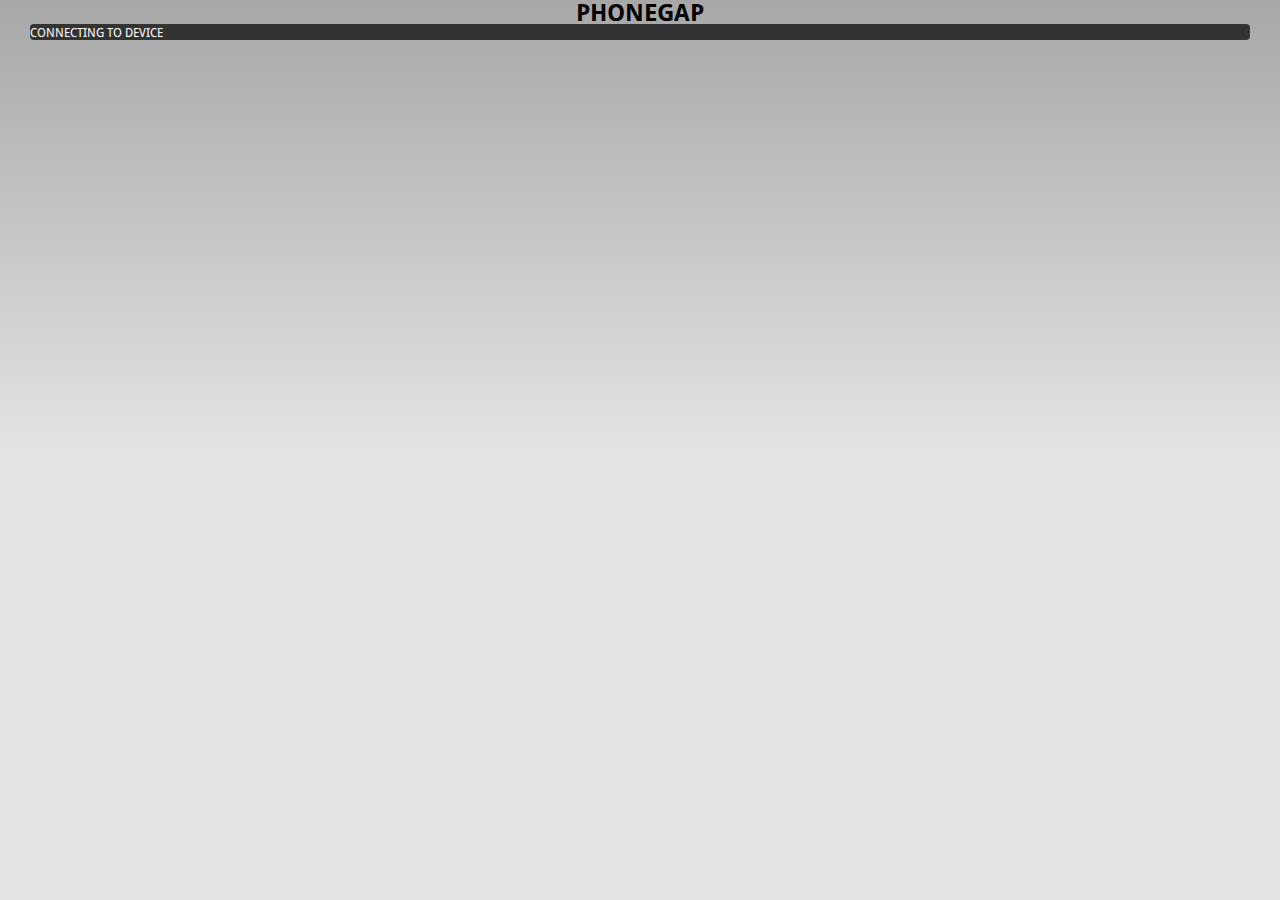
==== index.html @ 653e4652 "Initial Upload" ====
<!DOCTYPE html>
<!--
    Licensed to the Apache Software Foundation (ASF) under one
    or more contributor license agreements.  See the NOTICE file
    distributed with this work for additional information
    regarding copyright ownership.  The ASF licenses this file
    to you under the Apache License, Version 2.0 (the
    "License"); you may not use this file except in compliance
    with the License.  You may obtain a copy of the License at

    http://www.apache.org/licenses/LICENSE-2.0

    Unless required by applicable law or agreed to in writing,
    software distributed under the License is distributed on an
    "AS IS" BASIS, WITHOUT WARRANTIES OR CONDITIONS OF ANY
     KIND, either express or implied.  See the License for the
    specific language governing permissions and limitations
    under the License.
-->
<html>
    <head>
<meta http-equiv="Content-Type" content="text/html; charset=UTF-8" />
<meta name="format-detection" content="telephone=no" />
<meta name="viewport" content="user-scalable=no, initial-scale=1, maximum-scale=1, minimum-scale=1, width=device-width, height=device-height, target-densitydpi=device-dpi" />

<link href="css/reset.css" rel="stylesheet" type="text/css" />
<link href="css/typefaces.css" rel="stylesheet" type="text/css" />
<link href="css/index.css" rel="stylesheet" type="text/css" />
<link href="css/styles.css" rel="stylesheet" type="text/css" />

<script type="text/javascript" src="js/jquery-2.1.0.min.js"></script>
<script type="text/javascript" src="js/jquery.easing.1.3.js" ></script>
<script type="text/javascript" src="js/jquery.mobile.custom.min.js"></script>

<title>Blue Devil Productions \\ Title Page</title>
    </head>
    <body>

        <section data-role="page">
            <div class="container">

                <h1>PhoneGap</h1>
                <div id="deviceready" class="blink">
                    <p class="event listening">Connecting to Device</p>
                    <p class="event received">Device is Ready and hydration added</p>
                </div>


            </div>
        </section>

        <script type="text/javascript" src="phonegap.js"></script>
        <script type="text/javascript" src="js/index.js"></script>
        <script type="text/javascript" src="js/custom_behaviors.js"></script>
        <script type="text/javascript">
            app.initialize();
        </script>
    </body>
</html>
---- css/typefaces.css ----
/*///////////////////////////// COLORS //////////////////*/
/*
DEB'S BLUE
    color:#0033A0;
    background-color:rgba(0,51,160,1));

*/
/*///////////////////////////// COLORS //////////////////*/
h1{
    font-family:droidBold, Helvetica, Arial, sans-serif;
}

h2{
	font-family:droidBold, Helvetica, Arial, sans-serif;
}

h3{
	font-family:droidBold, Helvetica, Arial, sans-serif;
}

h4{
	font-family:droidReg, Helvetica, Arial, sans-serif; 
}

h5{
	font-family:droidReg, Helvetica, Arial, sans-serif;
}

h6{
	font-family:droidReg, Helvetica, Arial, sans-serif;
}

p{
    font-family:droidReg, Helvetica, Arial, sans-serif;
}

a{
	text-decoration:none;
}



@font-face {
    font-family: 'droidBold';
    src: url('../fonts/droidsans-bold-webfont.eot');
    src: url('../fonts/droidsans-bold-webfont.eot?#iefix') format('embedded-opentype'),
         url('../fonts/droidsans-bold-webfont.woff2') format('woff2'),
         url('../fonts/droidsans-bold-webfont.woff') format('woff'),
         url('../fonts/droidsans-bold-webfont.ttf') format('truetype'),
         url('../fonts/droidsans-bold-webfont.svg#droidBold') format('svg');
    font-weight: normal;
    font-style: normal;
}


@font-face {
    font-family: 'droidReg';
    src: url('../fonts/droidsans-webfont.eot');
    src: url('../fonts/droidsans-webfont.eot?#iefix') format('embedded-opentype'),
         url('../fonts/droidsans-webfont.woff2') format('woff2'),
         url('../fonts/droidsans-webfont.woff') format('woff'),
         url('../fonts/droidsans-webfont.ttf') format('truetype'),
         url('../fonts/droidsans-webfont.svg#droidReg') format('svg');
    font-weight: normal;
    font-style: normal;
}
---- css/index.css ----
/*
 * Licensed to the Apache Software Foundation (ASF) under one
 * or more contributor license agreements.  See the NOTICE file
 * distributed with this work for additional information
 * regarding copyright ownership.  The ASF licenses this file
 * to you under the Apache License, Version 2.0 (the
 * "License"); you may not use this file except in compliance
 * with the License.  You may obtain a copy of the License at
 *
 * http://www.apache.org/licenses/LICENSE-2.0
 *
 * Unless required by applicable law or agreed to in writing,
 * software distributed under the License is distributed on an
 * "AS IS" BASIS, WITHOUT WARRANTIES OR CONDITIONS OF ANY
 * KIND, either express or implied.  See the License for the
 * specific language governing permissions and limitations
 * under the License.
 */
* {
    -webkit-tap-highlight-color: rgba(0,0,0,0); /* make transparent link selection, adjust last value opacity 0 to 1.0 */
}

body {
    -webkit-touch-callout: none;                /* prevent callout to copy image, etc when tap to hold */
    -webkit-text-size-adjust: none;             /* prevent webkit from resizing text to fit */
    -webkit-user-select: none;                  /* prevent copy paste, to allow, change 'none' to 'text' */
    background-color:#E4E4E4;
    background-image:linear-gradient(top, #A7A7A7 0%, #E4E4E4 51%);
    background-image:-webkit-linear-gradient(top, #A7A7A7 0%, #E4E4E4 51%);
    background-image:-ms-linear-gradient(top, #A7A7A7 0%, #E4E4E4 51%);
    background-image:-webkit-gradient(
        linear,
        left top,
        left bottom,
        color-stop(0, #A7A7A7),
        color-stop(0.51, #E4E4E4)
    );
    background-attachment:fixed;
    font-family:'HelveticaNeue-Light', 'HelveticaNeue', Helvetica, Arial, sans-serif;
    font-size:12px;
    height:100%;
    margin:0px;
    padding:0px;
    text-transform:uppercase;
    width:100%;
}

/* Portrait layout (default) */
.app {
    background:url(../img/logo.png) no-repeat center top; /* 170px x 200px */
    position:absolute;             /* position in the center of the screen */
    left:50%;
    top:50%;
    height:50px;                   /* text area height */
    width:225px;                   /* text area width */
    text-align:center;
    padding:180px 0px 0px 0px;     /* image height is 200px (bottom 20px are overlapped with text) */
    margin:-115px 0px 0px -112px;  /* offset vertical: half of image height and text area height */
                                   /* offset horizontal: half of text area width */
}

/* Landscape layout (with min-width) */
@media screen and (min-aspect-ratio: 1/1) and (min-width:400px) {
    .app {
        background-position:left center;
        padding:75px 0px 75px 170px;  /* padding-top + padding-bottom + text area = image height */
        margin:-90px 0px 0px -198px;  /* offset vertical: half of image height */
                                      /* offset horizontal: half of image width and text area width */
    }
}

h1 {
    font-size:24px;
    font-weight:normal;
    margin:0px;
    overflow:visible;
    padding:0px;
    text-align:center;
}

.event {
    border-radius:4px;
    -webkit-border-radius:4px;
    color:#FFFFFF;
    font-size:12px;
    margin:0px 30px;
    padding:2px 0px;
}

.event.listening {
    background-color:#333333;
    display:block;
}

.event.received {
    background-color:#4B946A;
    display:none;
}

@keyframes fade {
    from { opacity: 1.0; }
    50% { opacity: 0.4; }
    to { opacity: 1.0; }
}
 
@-webkit-keyframes fade {
    from { opacity: 1.0; }
    50% { opacity: 0.4; }
    to { opacity: 1.0; }
}
 
.blink {
    animation:fade 3000ms infinite;
    -webkit-animation:fade 3000ms infinite;
}
---- css/styles.css ----
.container{
	margin-left:auto;
	margin-right:auto;
}
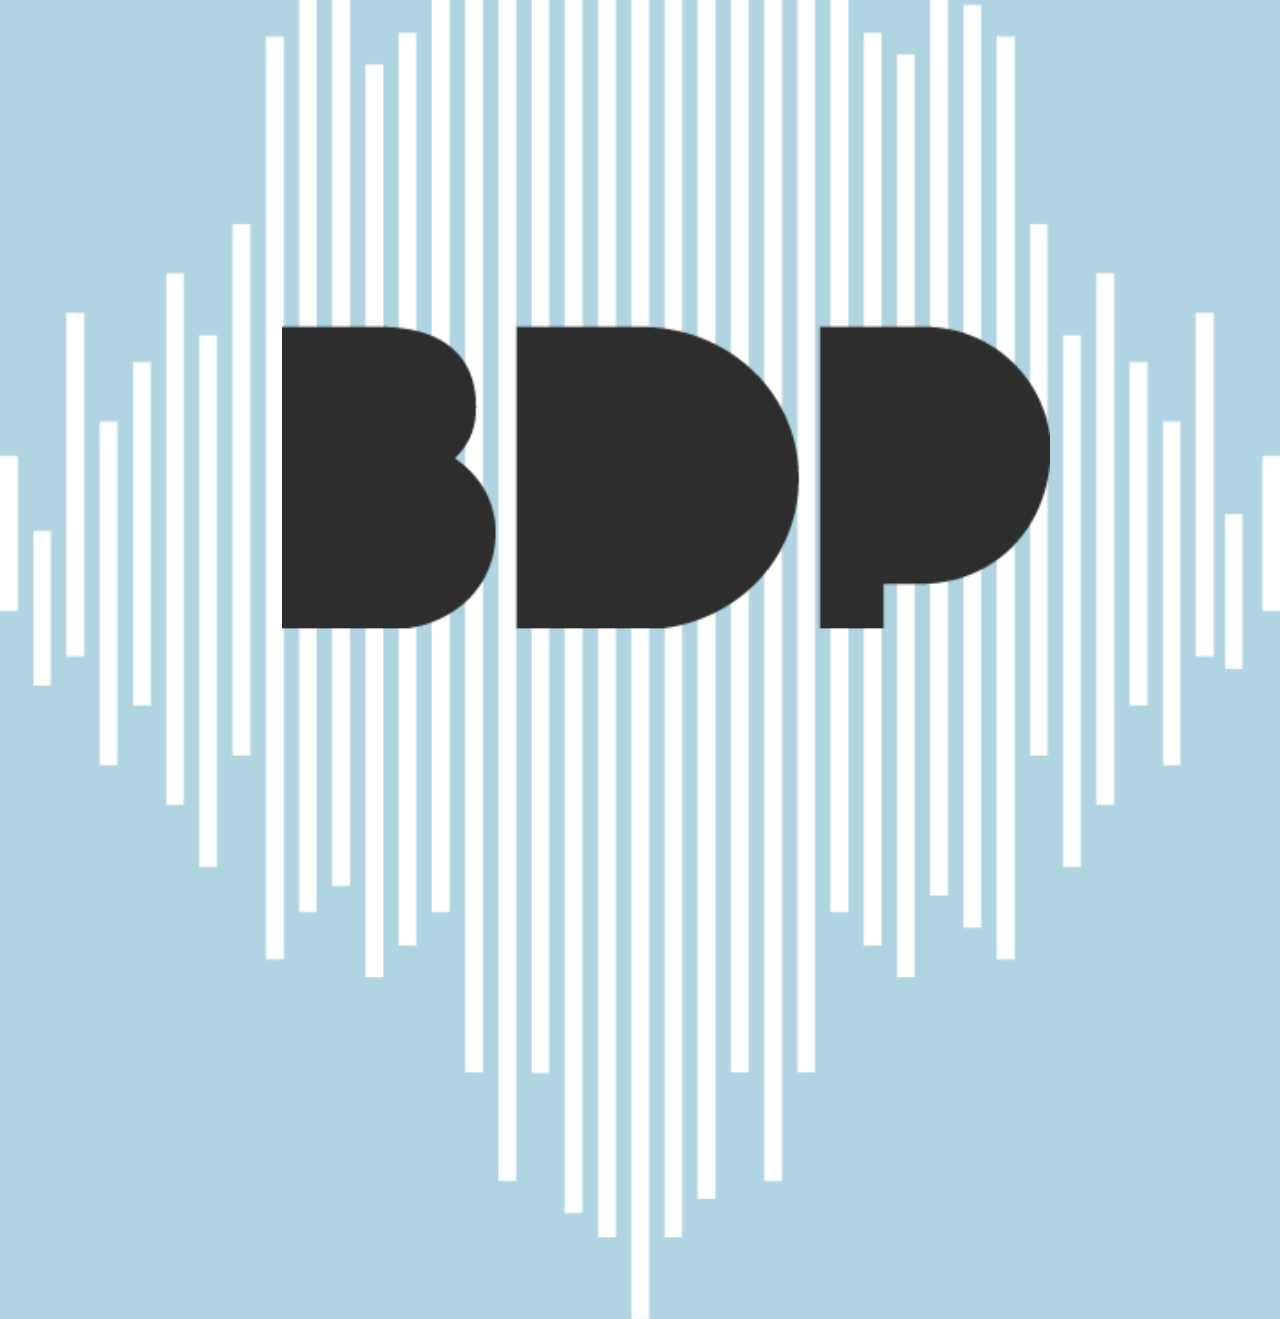
==== commit fa171a4c: "Day 1" ====
--- a/index.html
+++ b/index.html
@@ -36,15 +36,12 @@
     </head>
     <body>
 
-        <section data-role="page">
+        <section id="titlePage" data-role="page">
             <div class="container">
 
-                <h1>PhoneGap</h1>
-                <div id="deviceready" class="blink">
-                    <p class="event listening">Connecting to Device</p>
-                    <p class="event received">Device is Ready and hydration added</p>
-                </div>
+                <img id="titleWave" src="images/title_whiteWave.png" width="100%" alt="BDP Logo Soundwave" />
 
+                <img id="titleBdp" src="images/bdpLetterLogo.png" width="100%" alt="BDP Logo Letters" />
 
             </div>
         </section>
--- a/css/typefaces.css
+++ b/css/typefaces.css
@@ -1,8 +1,38 @@
 /*///////////////////////////// COLORS //////////////////*/
 /*
-DEB'S BLUE
-    color:#0033A0;
-    background-color:rgba(0,51,160,1));
+BDP LIGHT BLUE
+    color:#B0D4E1;
+    background-color:rgba(176,212,225,1);
+
+BDP DARK BLUE
+    color:#229BC6;
+    background-color:rgba(34,155,198,1);
+
+WHITE
+    color:#FFF;
+    background-color:rgba(255,255,255,1);
+
+BDP BLACK
+    color:#2C2C2C;
+    background-color:rgba(44,44,44,1);
+
+////////////////// EVENT COLORS ////
+MUSIC
+    color:#455B9B;
+    background-color:rgba(69,91,155,1);
+
+COMEDY
+    color:#C6524F;
+    background-color:rgba(198,81,79,1);
+
+FILMS
+    color:#32B741;
+    background-color:rgba(50,183,65,1);
+
+SPECIAL
+    color:#C5C53C;
+    background-color:rgba(197,197,60,1);
+
 
 */
 /*///////////////////////////// COLORS //////////////////*/
--- a/css/index.css
+++ b/css/index.css
@@ -24,7 +24,7 @@
     -webkit-touch-callout: none;                /* prevent callout to copy image, etc when tap to hold */
     -webkit-text-size-adjust: none;             /* prevent webkit from resizing text to fit */
     -webkit-user-select: none;                  /* prevent copy paste, to allow, change 'none' to 'text' */
-    background-color:#E4E4E4;
+    /*background-color:#E4E4E4;
     background-image:linear-gradient(top, #A7A7A7 0%, #E4E4E4 51%);
     background-image:-webkit-linear-gradient(top, #A7A7A7 0%, #E4E4E4 51%);
     background-image:-ms-linear-gradient(top, #A7A7A7 0%, #E4E4E4 51%);
@@ -34,7 +34,7 @@
         left bottom,
         color-stop(0, #A7A7A7),
         color-stop(0.51, #E4E4E4)
-    );
+    );*/
     background-attachment:fixed;
     font-family:'HelveticaNeue-Light', 'HelveticaNeue', Helvetica, Arial, sans-serif;
     font-size:12px;
--- a/css/styles.css
+++ b/css/styles.css
@@ -4,3 +4,221 @@
 }
 
 
+body{
+    background-color:rgba(176,212,225,1);
+}
+
+.clear{
+	clear:both;
+}
+
+/*//////////////////////////// SPLASH PAGE STYLES ////////////////*/
+#titleWave{
+	position: absolute;
+	top:50%;
+	transform:translate(0%,-50%);
+	-o-transform:translate(0%,-50%);
+	-webkit-transform:translate(0%,-50%);
+	-moz-transform:translate(0%,-50%);
+	-ms-transform:translate(0%,-50%);	
+}
+
+#titleBdp{
+	width:60%;
+	position: absolute;
+	top:53%;
+	left:52%;
+	transform:translate(-50%,-50%);
+	-o-transform:translate(-50%,-50%);
+	-webkit-transform:translate(-50%,-50%);
+	-moz-transform:translate(-50%,-50%);
+	-ms-transform:translate(-50%,-50%);	
+}
+
+
+
+/*//////////////////////////// HOME PAGE ////////////////*/
+#home{
+	position: relative;
+}
+
+#topNav{
+	width:100%;
+	height:7.5vh;
+	display: block;
+	position: fixed;
+	top:0px;
+	z-index: 99999999;
+    background-color:rgba(34,155,198,1);	
+}
+
+#navArrow{
+	float:left;
+	width:30px;
+	margin:4% 0px 0px 5%;
+}
+
+#mobileMenu{
+	float:right;
+	width: 35px;
+	margin:3.5% 5% 0px 0px;
+}
+
+#fmaPhoto{
+	width:100%;
+	height:40vh;
+	margin-top:7.5vh;
+	background-color: #fff;
+	display: block;
+	position: relative;
+}
+
+#fmaCaption{
+	width:100%;
+	height:60px;
+	display: block;
+    background-color:rgba(44,44,44,.5);
+	position: absolute;
+	bottom:0px;
+}
+
+#fmaCaption h1{
+	color:#fff;
+	font-size: 21px;
+	line-height: 35px;
+	margin-left: 5%;
+}
+
+#fmaCaption h2{
+	color:#fff;
+	font-size: 16px;
+	margin-left: 5%;
+}
+
+#middleNav{
+	width:100%;
+	height:5vh;
+	display: block;
+	position: fixed;
+	top:47.5vh;
+}
+
+#middleNav a{
+	float:left;
+	width:25%;
+}
+
+#middleNav h3{
+    color:#229BC6;
+	text-align: center;
+	font-size: 14px;
+	line-height: 5vh;
+}
+
+#bottomNav{
+	width:100%;
+	height:10vh;
+	display: block;
+	position: fixed;
+	bottom:0px;
+	z-index: 99999999;
+    background-color:rgba(34,155,198,1);	
+}
+
+#bottomNav a{
+	float: left;
+	width: 25%;
+}
+
+#bottomNav div{
+	display: block;
+	width:40px;
+	background-repeat: no-repeat;
+	background-position: center;
+	margin:15% 0px 0px 50%;
+	transform:translate(-50%,0%);
+	-o-transform:translate(-50%,0%);
+	-webkit-transform:translate(-50%,0%);
+	-moz-transform:translate(-50%,0%);
+	-ms-transform:translate(-50%,0%);		
+}
+
+
+
+
+#middleNav .events h3{
+	background-color: #fff;
+    color:#2C2C2C;	
+}
+
+#bottomNav .home{
+	background-color: #fff;
+}
+
+
+
+#mainSection{
+	position: relative;
+	margin-top:5vh;
+	height:37.5vh;
+}
+
+.eventFeed{
+	width: 100%;
+	height:150px;
+	display: block;
+	z-index: 1;
+
+}
+
+.musicEvent{
+    background-color:rgba(69,91,155,1);
+}
+
+.comedyEvent{
+    background-color:rgba(198,81,79,1);
+}
+
+.filmsEvent{
+    background-color:rgba(50,183,65,1);
+}
+
+.eventFeed span{
+	float:left;
+	width:20px;
+	height:20px;
+	display: block;
+	background-color: #000;
+	margin-right: 5px;
+	margin-top:4px;
+}
+
+.eventArt{
+	width:33%;
+	height:100%;
+	display: block;
+	float:left;
+	margin-right: 5%;
+	background-color: #000;
+	z-index: 1;
+}
+
+.eventFeed h1{
+    color:#fff;
+    font-size: 26px;
+    line-height: 30px;
+    float: left;
+    padding-top:2.5%;
+    margin:0px 0px 10px 0px;  
+}
+
+.eventFeed h2{
+    color:#2C2C2C;
+    width: 60%;
+    font-size: 18px;
+    line-height: 28px;	
+    float: left;
+}
+
+
+
